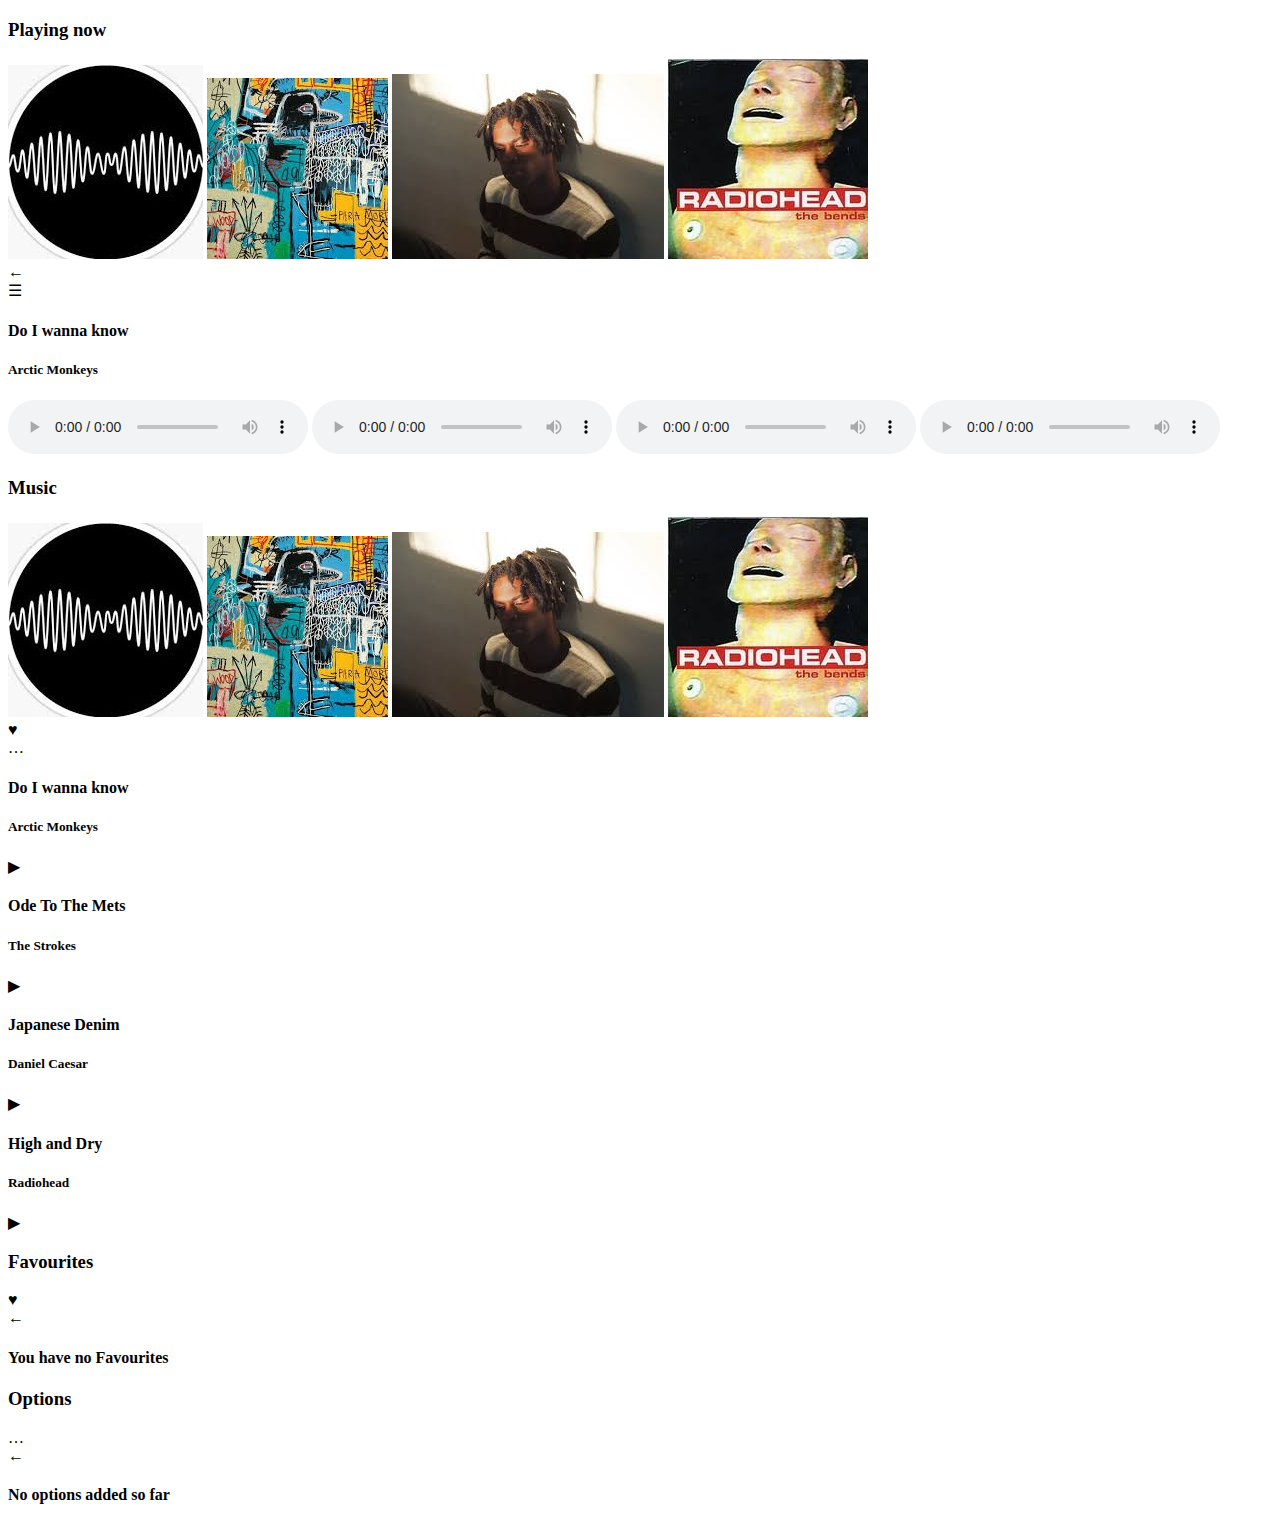
==== MusicPlayer.html @ 8cf3862a "wyawya" ====
<!DOCTYPE html>
<html lang="en">
<head>
    <link rel="stylesheet" href="MusicPLayer.css">
    <meta charset="UTF-8">
    <meta name="viewport" content="width=device-width, initial-scale=1.0">
    <title>Music Player</title>
</head>
<body>
    <div class="playingDiv" id="playingDiv">
        <h3>Playing now</h3>
        <div class="songPicB" id="songPicB"> 
         <img src="song1.jpg" class="songB oneB" id="songB oneB"> 
         <img src="song2.jpg" class="songB twoB" id="songB twoB"> 
         <img src="song3.jpg" class="songB threeB" id="songB threeB"> 
         <img src="song4.jpg" class="songB fourB" id="songB fourB"> </div>
        <div class="back" id="back"><a>&#8592;</a></div>
        <div class="threeBars" id="threeBars"><a>&#9776;</a></div>
        <h4 class="title" id="title">Do I wanna know</h4>
        <h5 class="artist" id="artist">Arctic Monkeys</h5>
        <audio class="audio1" id="audio1" controls>
            <source src="DoI.weba" type="audio/ogg">
            Your browser does not support the audio element.
        </audio>
        <audio class="audio2" id="audio2" controls>
            <source src="Ode.weba" type="audio/ogg">
            Your browser does not support the audio element.
        </audio>
        <audio class="audio3" id="audio3" controls>
            <source src="Jap.weba" type="audio/ogg">
            Your browser does not support the audio element.
        </audio>
        <audio class="audio4" id="audio4" controls>
            <source src="Hig.weba" type="audio/ogg">
            Your browser does not support the audio element.
        </audio>
    </div>


    <div class="listDiv" id="listDiv">
        <h3>Music</h3>
        <div class="songPic" id="songPic"> 
            <img src="song1.jpg" class="song one" id="song one">
            <img src="song2.jpg" class="song two" id="song two">
            <img src="song3.jpg" class="song three" id="song three">
            <img src="song4.jpg" class="song four" id="song four">
         </div>
        <div class="fav" id="fav" onclick="favouritees()"><a>&#x2665;</a></div>
        <div class="threeDots" id="threeDots" onclick="options()"><a>&hellip;</a></div>
        <div class="downList" id="downList">
            <div class="song1name" id="song1name" onclick="PicDoI()">
                <h4>Do I wanna know</h4>
                <h5>Arctic Monkeys</h5>
                <div class="playbtn" id="playbtn"> <a class="play1" id="play1"> ▶ </a></div>
            </div>
            <div class="song2name" id="song2name" onclick="PicODE()">
                <h4>Ode To The Mets</h4>
                <h5>The Strokes</h5>
                <div class="playbtn" id="playbtn"> <a class="play2" id="play2">▶ </a></div>
            </div>
            <div class="song3name" id="song3name" onclick="PicJap()">
                <h4>Japanese Denim</h4>
                <h5>Daniel Caesar</h5>
                <div class="playbtn" id="playbtn"> <a class="play3" id="play3">▶ </a></div>
            </div>
            <div class="song4name" id="song4name" onclick="PicHig()">
                <h4>High and Dry</h4>
                <h5>Radiohead</h5>
                <div class="playbtn" id="playbtn"> <a class="play4" id="play4">▶ </a></div>
            </div>
        </div>
    </div>

    <div class="favDiv" id="favDiv">
        <h3>Favourites</h3>
        <div class="favLater" id="favLater"><a>&#x2665;</a></div>
        <div class="favBack" id="favBack" onclick="hideFavDiv()"><a>&#8592;</div>
        <h4>You have no Favourites</h4>

    </div>

    <div class="threeDotsDiv" id="threeDotsDiv">
        <h3>Options</h3>
        <div class="dotsLater" id="dotsLater"><a>&hellip;</a></div>
        <div class="dotsBack" id="dotsBack" onclick="hideDotsDiv()"><a>&#8592;</div>
        <h4>No options added so far</h4>

    </div>

    <script src="Musicplayer.js"></script>
</body>
</html>
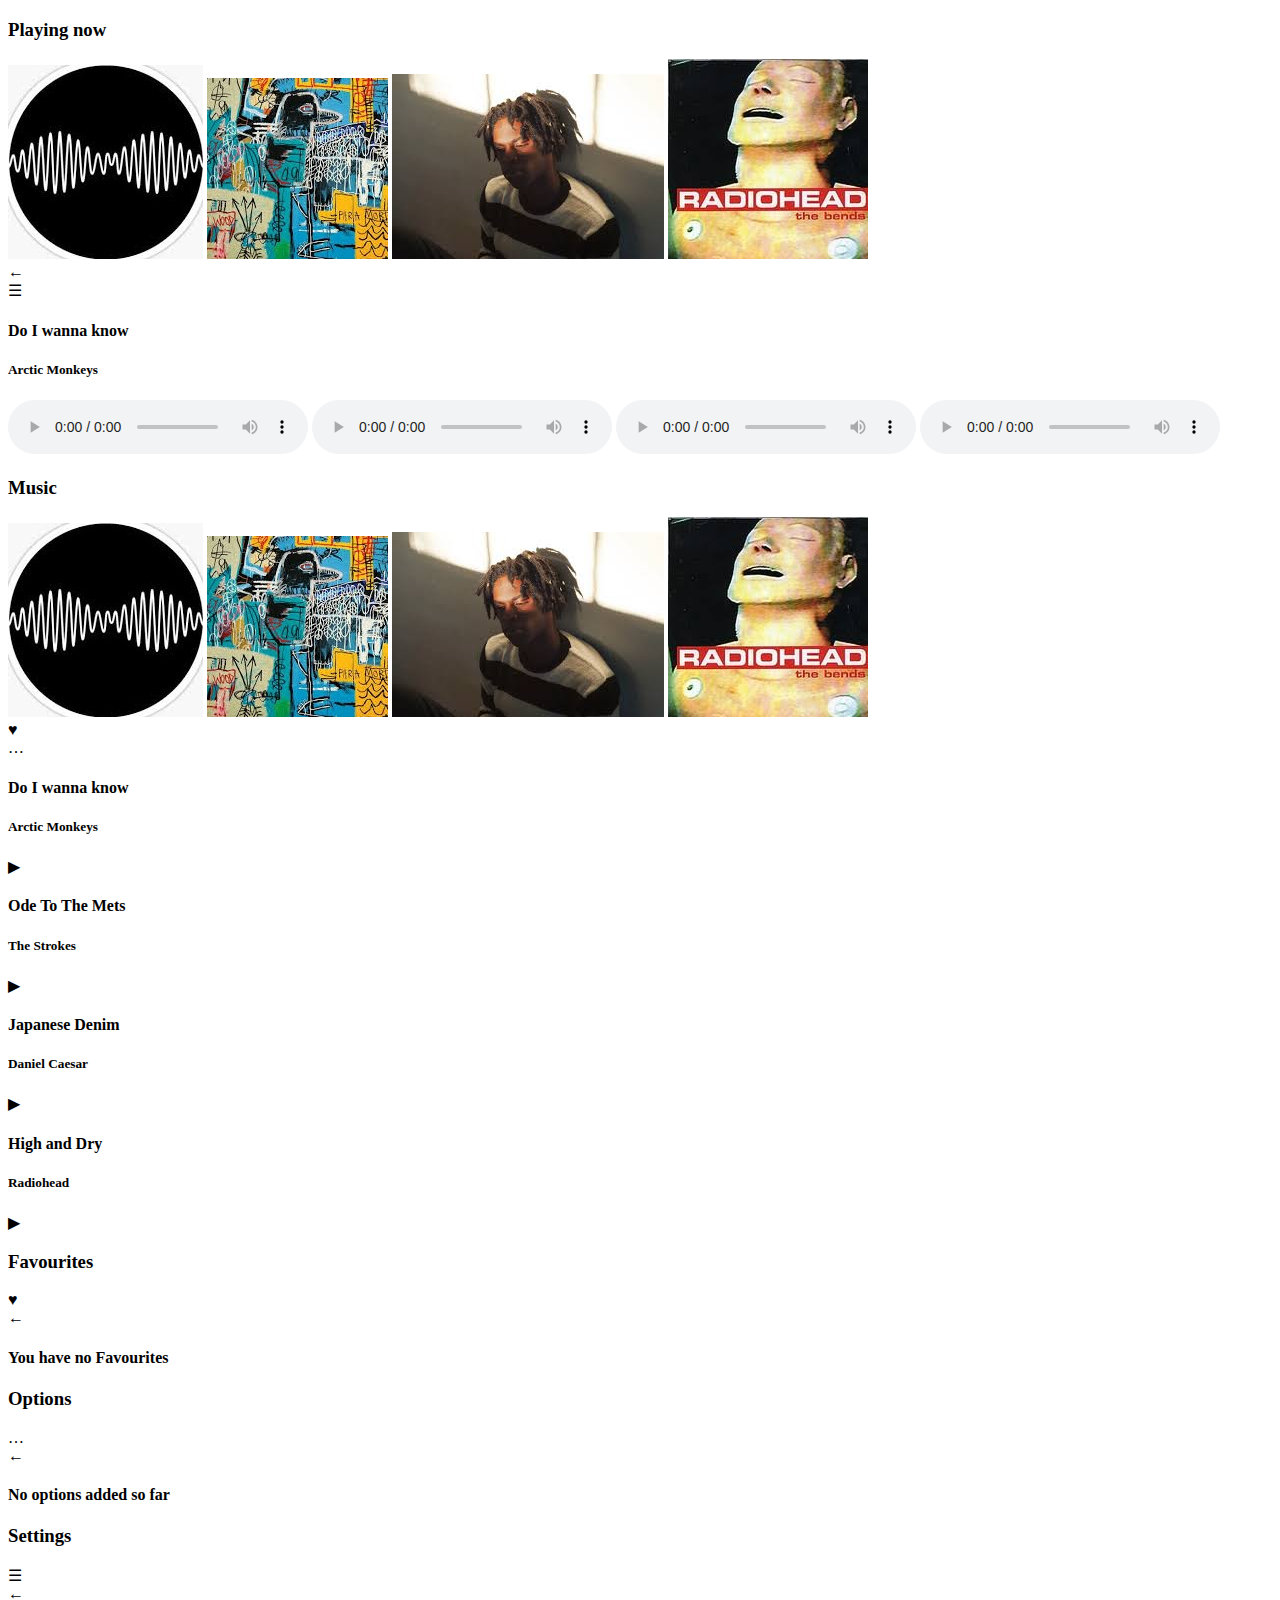
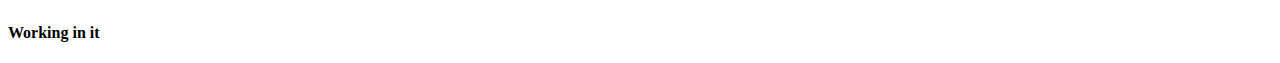
==== commit b8b2173c: "still a lot to work on" ====
--- a/MusicPlayer.html
+++ b/MusicPlayer.html
@@ -15,7 +15,7 @@
          <img src="song3.jpg" class="songB threeB" id="songB threeB"> 
          <img src="song4.jpg" class="songB fourB" id="songB fourB"> </div>
         <div class="back" id="back"><a>&#8592;</a></div>
-        <div class="threeBars" id="threeBars"><a>&#9776;</a></div>
+        <div class="threeBars" id="threeBars" onclick="Settings()"><a>&#9776;</a></div>
         <h4 class="title" id="title">Do I wanna know</h4>
         <h5 class="artist" id="artist">Arctic Monkeys</h5>
         <audio class="audio1" id="audio1" controls>
@@ -87,6 +87,14 @@
 
     </div>
 
+    <div class="SettingsDiv" id="SettingsDiv">
+        <h3>Settings</h3>
+        <div class="SetsLater" id="SetsLater"><a>&#9776;</a></div>
+        <div class="SetsBack" id="SetsBack" onclick="hideSetsDiv()"><a>&#8592;</div>
+        <h4>Working in it</h4>
+
+    </div>
+
     <script src="Musicplayer.js"></script>
 </body>
 </html>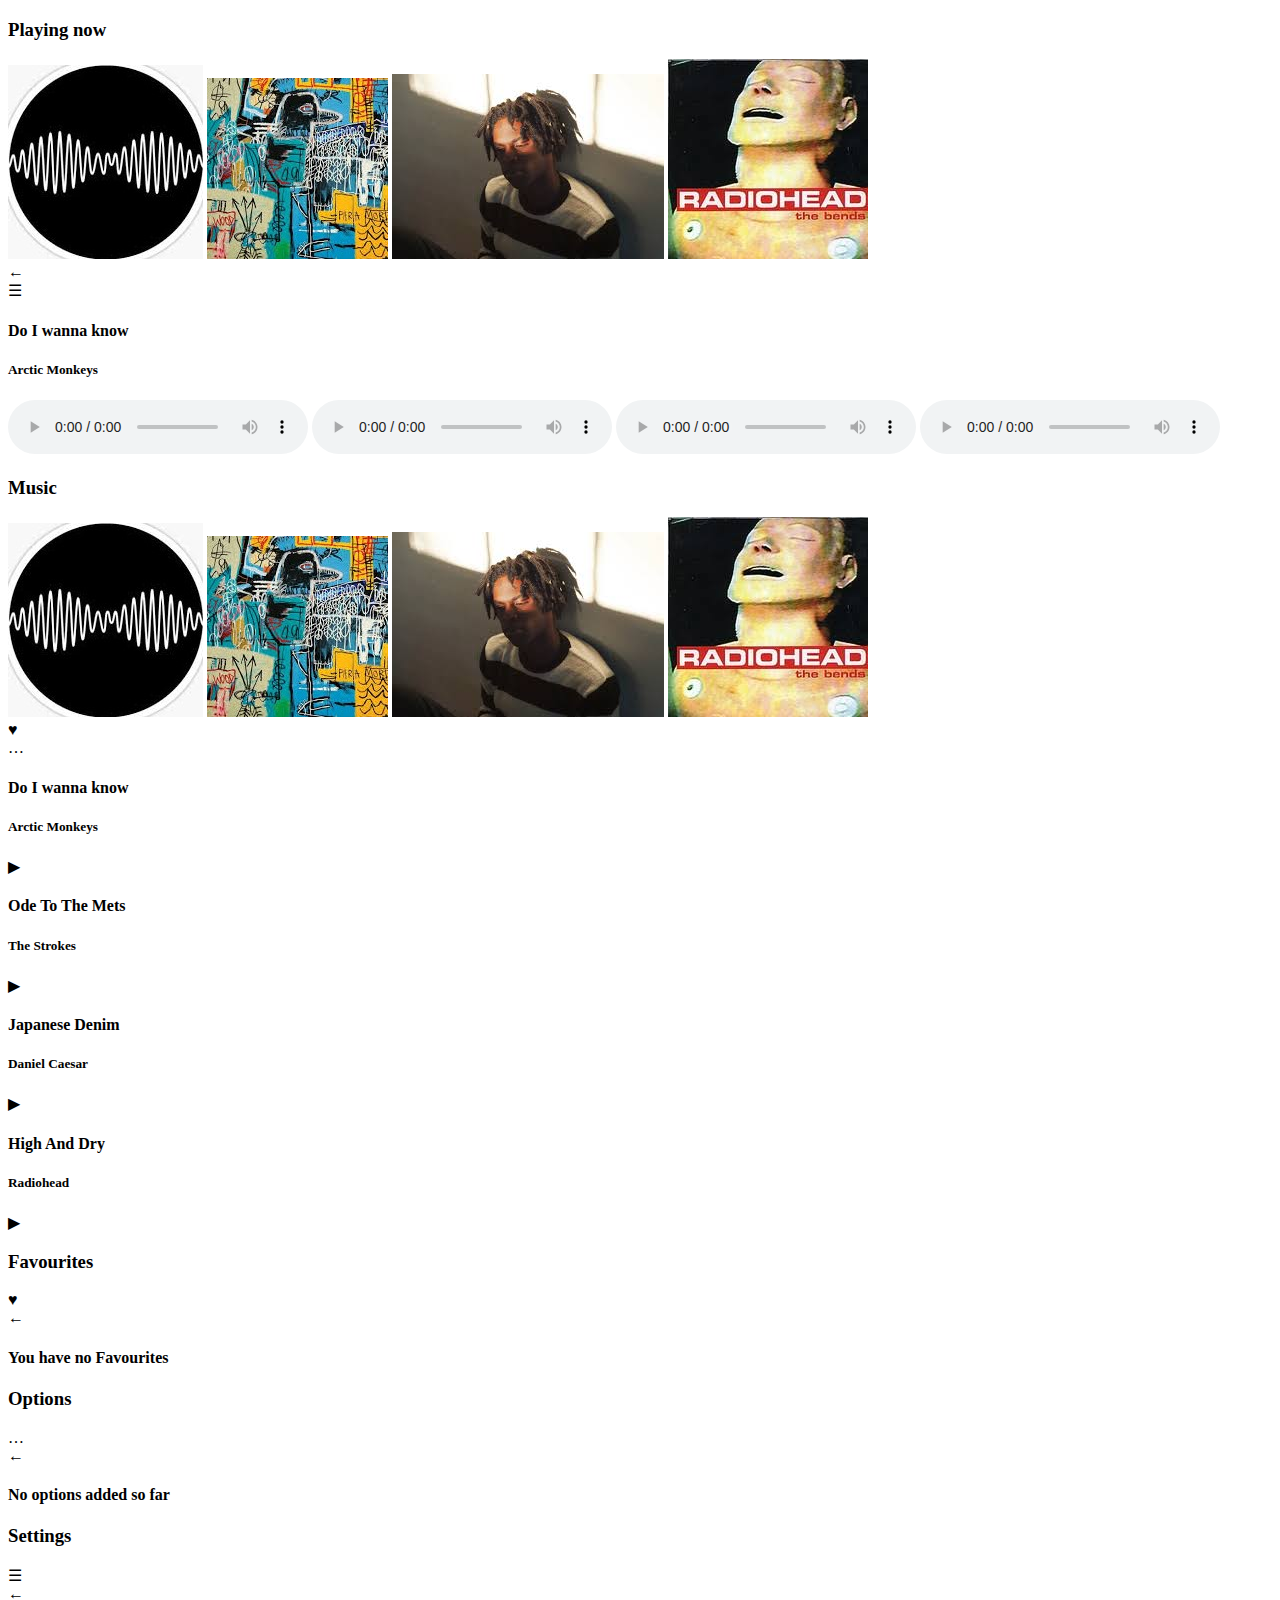
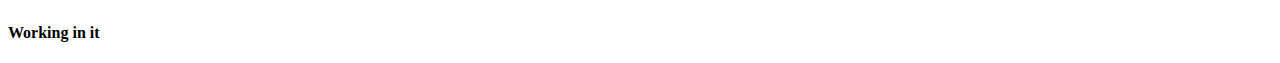
==== commit b1d1b72d: "okok" ====
--- a/MusicPlayer.html
+++ b/MusicPlayer.html
@@ -64,7 +64,7 @@
                 <div class="playbtn" id="playbtn"> <a class="play3" id="play3">▶ </a></div>
             </div>
             <div class="song4name" id="song4name" onclick="PicHig()">
-                <h4>High and Dry</h4>
+                <h4>High And Dry</h4>
                 <h5>Radiohead</h5>
                 <div class="playbtn" id="playbtn"> <a class="play4" id="play4">▶ </a></div>
             </div>
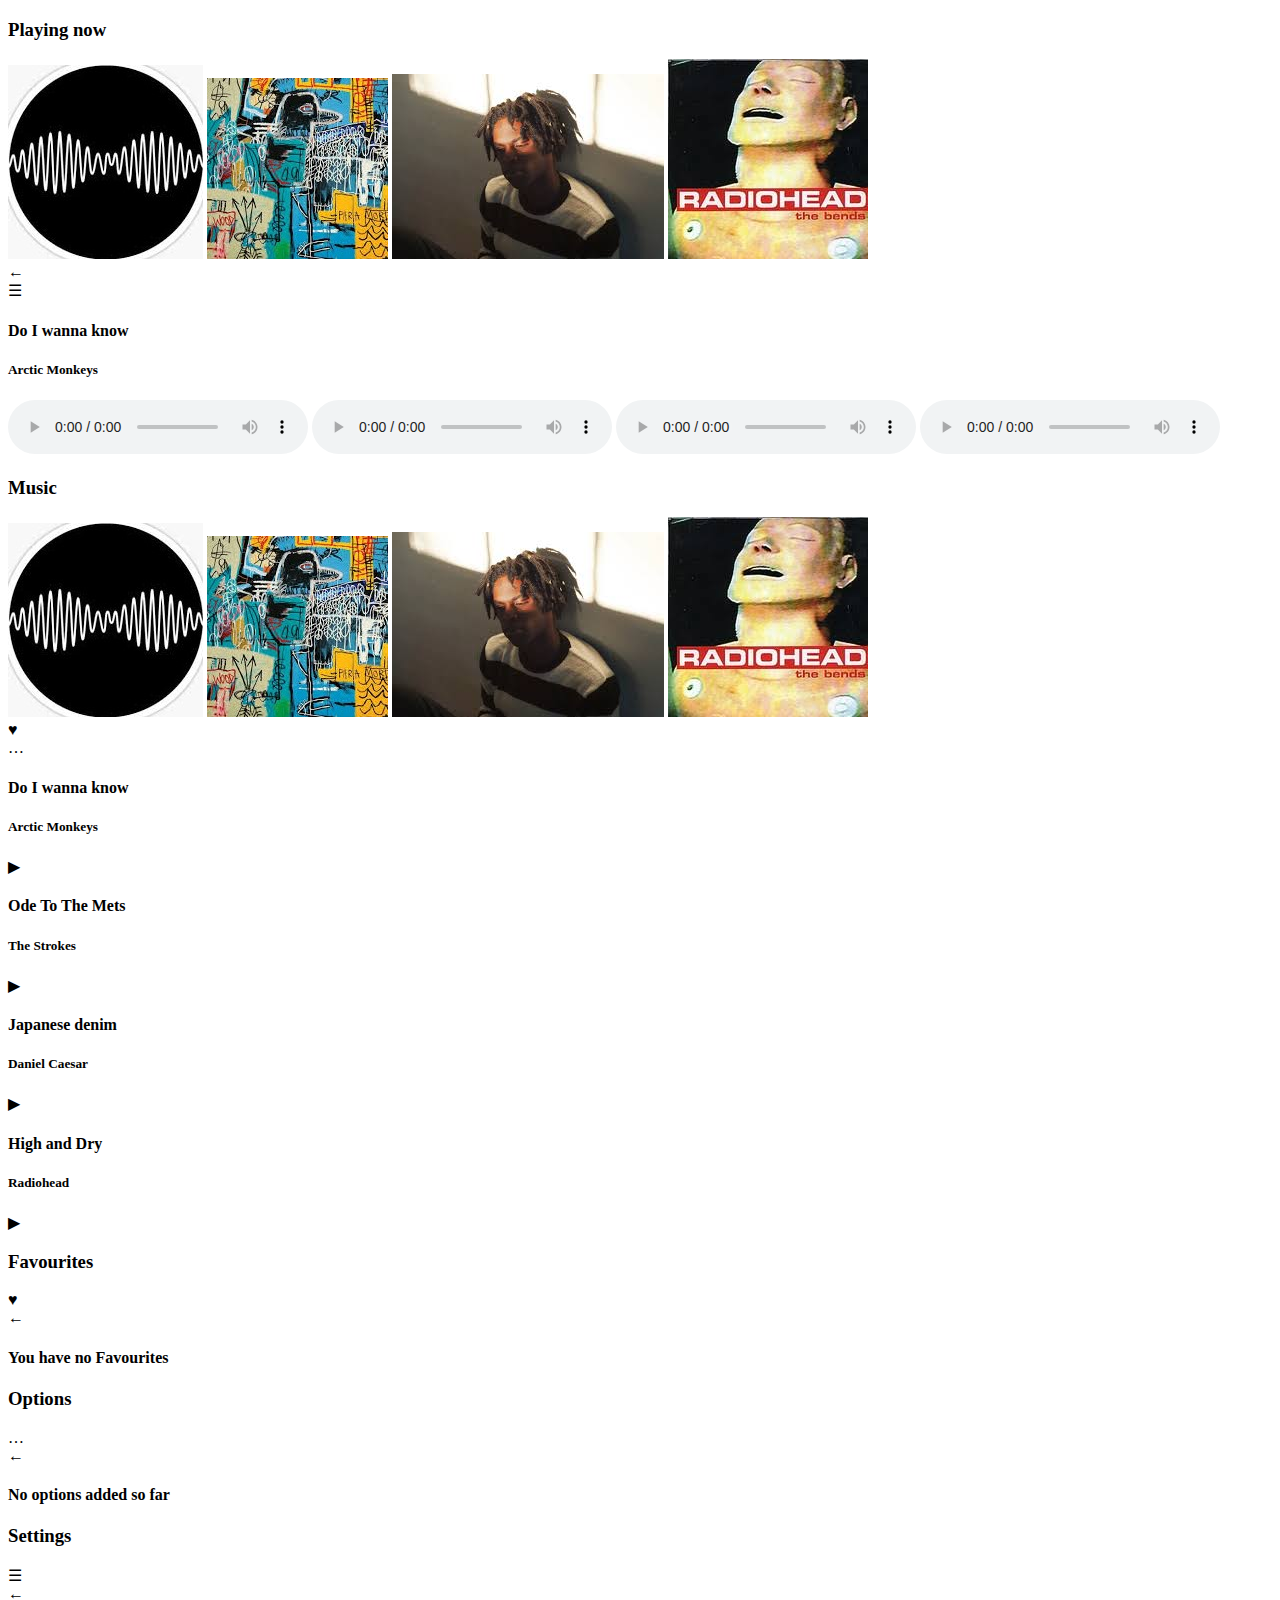
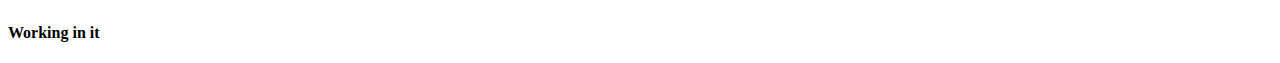
==== commit 203987bc: "okok" ====
--- a/MusicPlayer.html
+++ b/MusicPlayer.html
@@ -59,12 +59,12 @@
                 <div class="playbtn" id="playbtn"> <a class="play2" id="play2">▶ </a></div>
             </div>
             <div class="song3name" id="song3name" onclick="PicJap()">
-                <h4>Japanese Denim</h4>
+                <h4>Japanese denim</h4>
                 <h5>Daniel Caesar</h5>
                 <div class="playbtn" id="playbtn"> <a class="play3" id="play3">▶ </a></div>
             </div>
             <div class="song4name" id="song4name" onclick="PicHig()">
-                <h4>High And Dry</h4>
+                <h4>High and Dry</h4>
                 <h5>Radiohead</h5>
                 <div class="playbtn" id="playbtn"> <a class="play4" id="play4">▶ </a></div>
             </div>
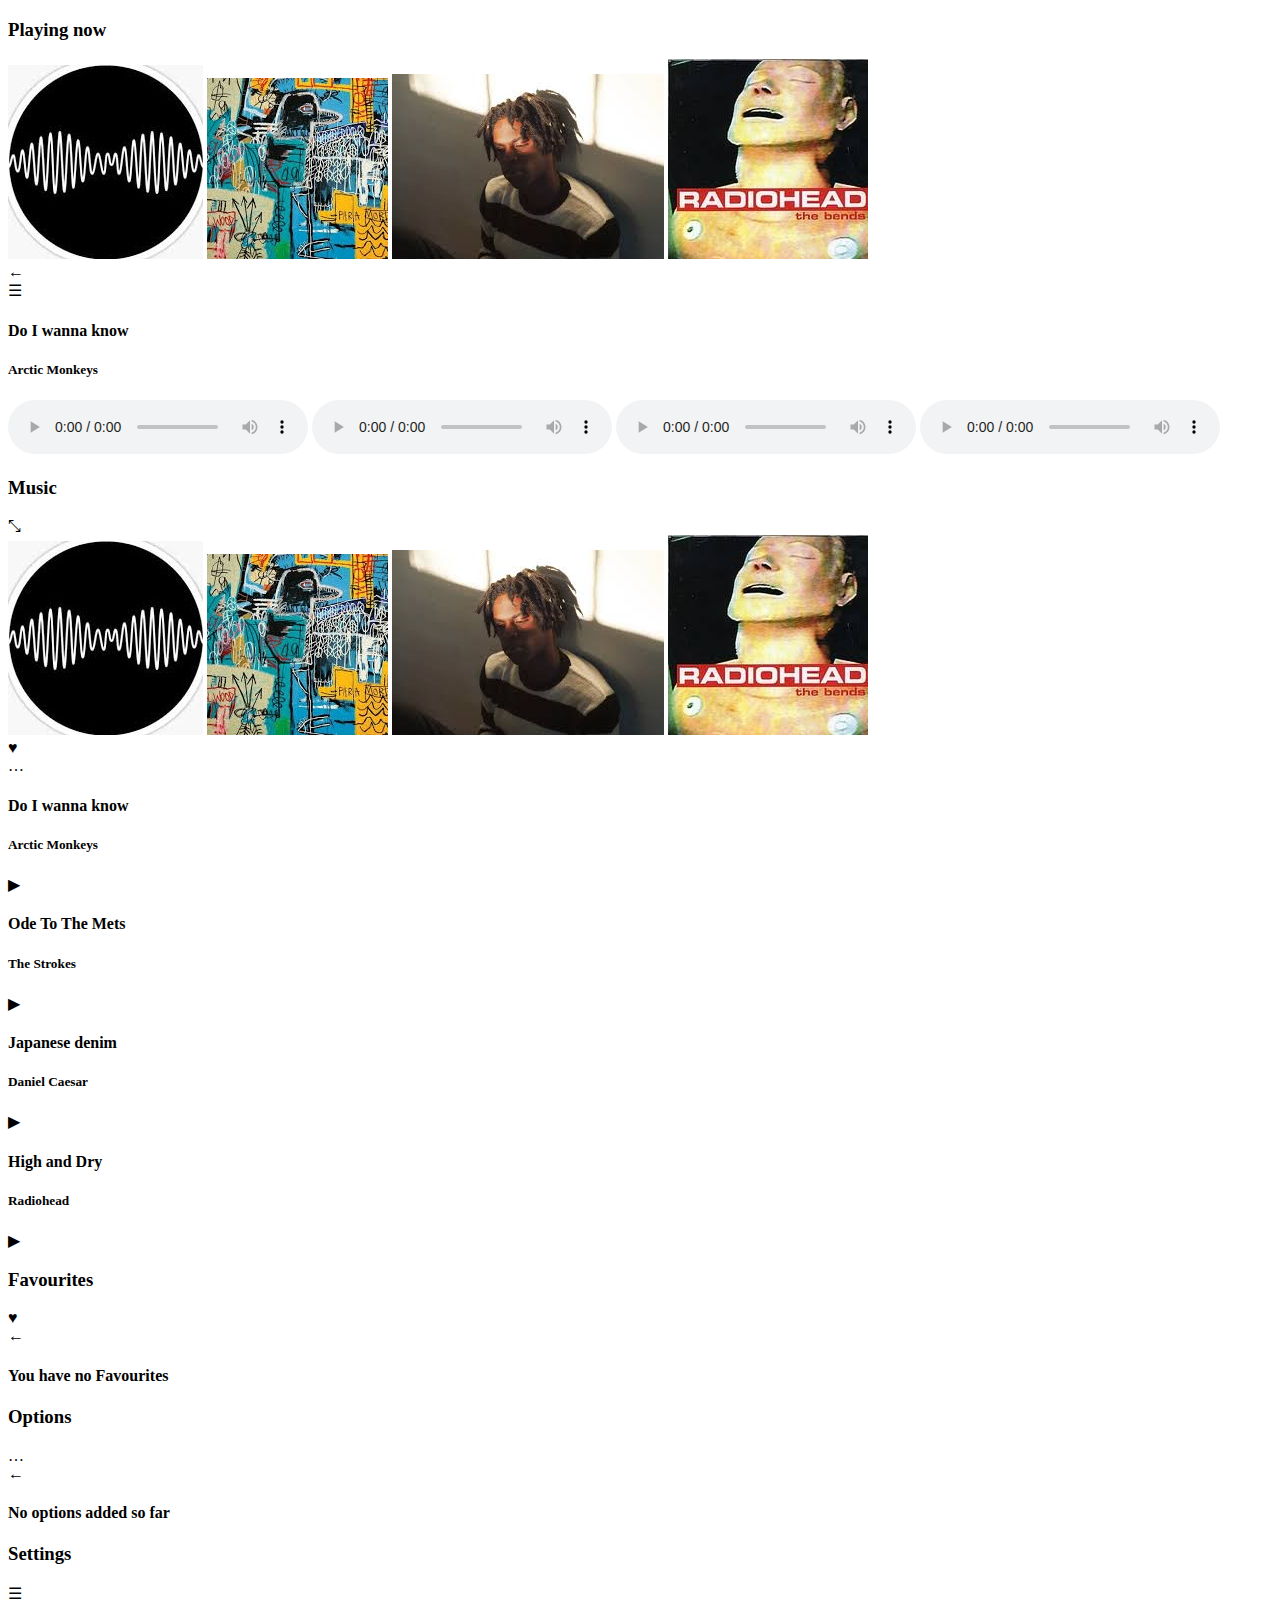
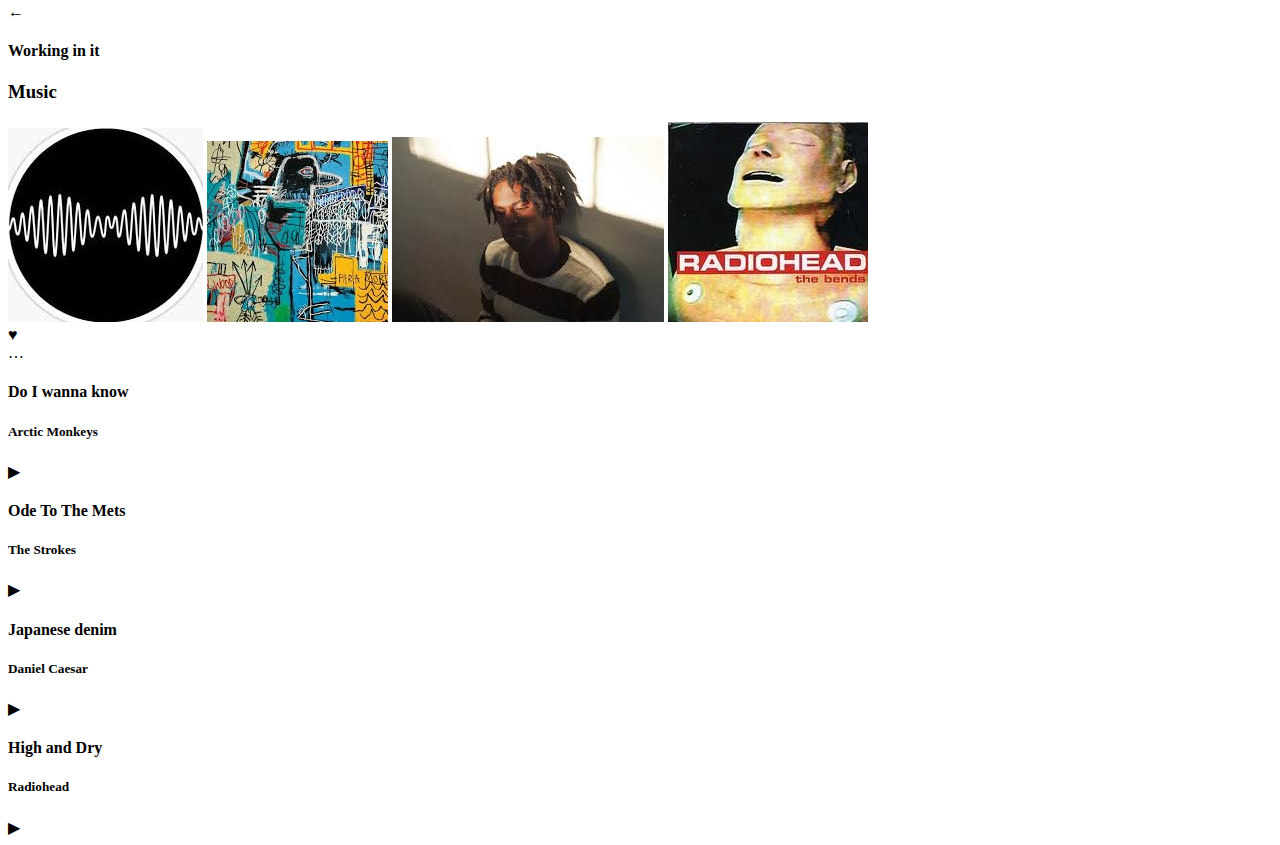
==== commit b30c7c3b: "added a full screen btn" ====
--- a/MusicPlayer.html
+++ b/MusicPlayer.html
@@ -39,6 +39,7 @@
 
     <div class="listDiv" id="listDiv">
         <h3>Music</h3>
+        <div class="full" id="full" onclick="fullList()"><a>&#x2921;</a></div>
         <div class="songPic" id="songPic"> 
             <img src="song1.jpg" class="song one" id="song one">
             <img src="song2.jpg" class="song two" id="song two">
@@ -95,6 +96,42 @@
 
     </div>
 
+
+    <div class="listDivBig" id="listDivBig">
+        <h3>Music</h3>
+        <div class="songPicBig" id="songPicBig"> 
+            <img src="song1.jpg" class="songBig one" id="song one">
+            <img src="song2.jpg" class="songBig two" id="song two">
+            <img src="song3.jpg" class="songBig three" id="song three">
+            <img src="song4.jpg" class="songBig four" id="song four">
+         </div>
+        <div class="fav" id="fav" onclick="favouritees()"><a>&#x2665;</a></div>
+        <div class="threeDots" id="threeDots" onclick="options()"><a>&hellip;</a></div>
+        <div class="downList" id="downList">
+            <div class="song1name" id="song1name" onclick="PicDoI()">
+                <h4>Do I wanna know</h4>
+                <h5>Arctic Monkeys</h5>
+                <div class="playbtn" id="playbtn"> <a class="play1" id="play1"> ▶ </a></div>
+            </div>
+            <div class="song2name" id="song2name" onclick="PicODE()">
+                <h4>Ode To The Mets</h4>
+                <h5>The Strokes</h5>
+                <div class="playbtn" id="playbtn"> <a class="play2" id="play2">▶ </a></div>
+            </div>
+            <div class="song3name" id="song3name" onclick="PicJap()">
+                <h4>Japanese denim</h4>
+                <h5>Daniel Caesar</h5>
+                <div class="playbtn" id="playbtn"> <a class="play3" id="play3">▶ </a></div>
+            </div>
+            <div class="song4name" id="song4name" onclick="PicHig()">
+                <h4>High and Dry</h4>
+                <h5>Radiohead</h5>
+                <div class="playbtn" id="playbtn"> <a class="play4" id="play4">▶ </a></div>
+            </div>
+        </div>
+    </div>
+
+
     <script src="Musicplayer.js"></script>
 </body>
 </html>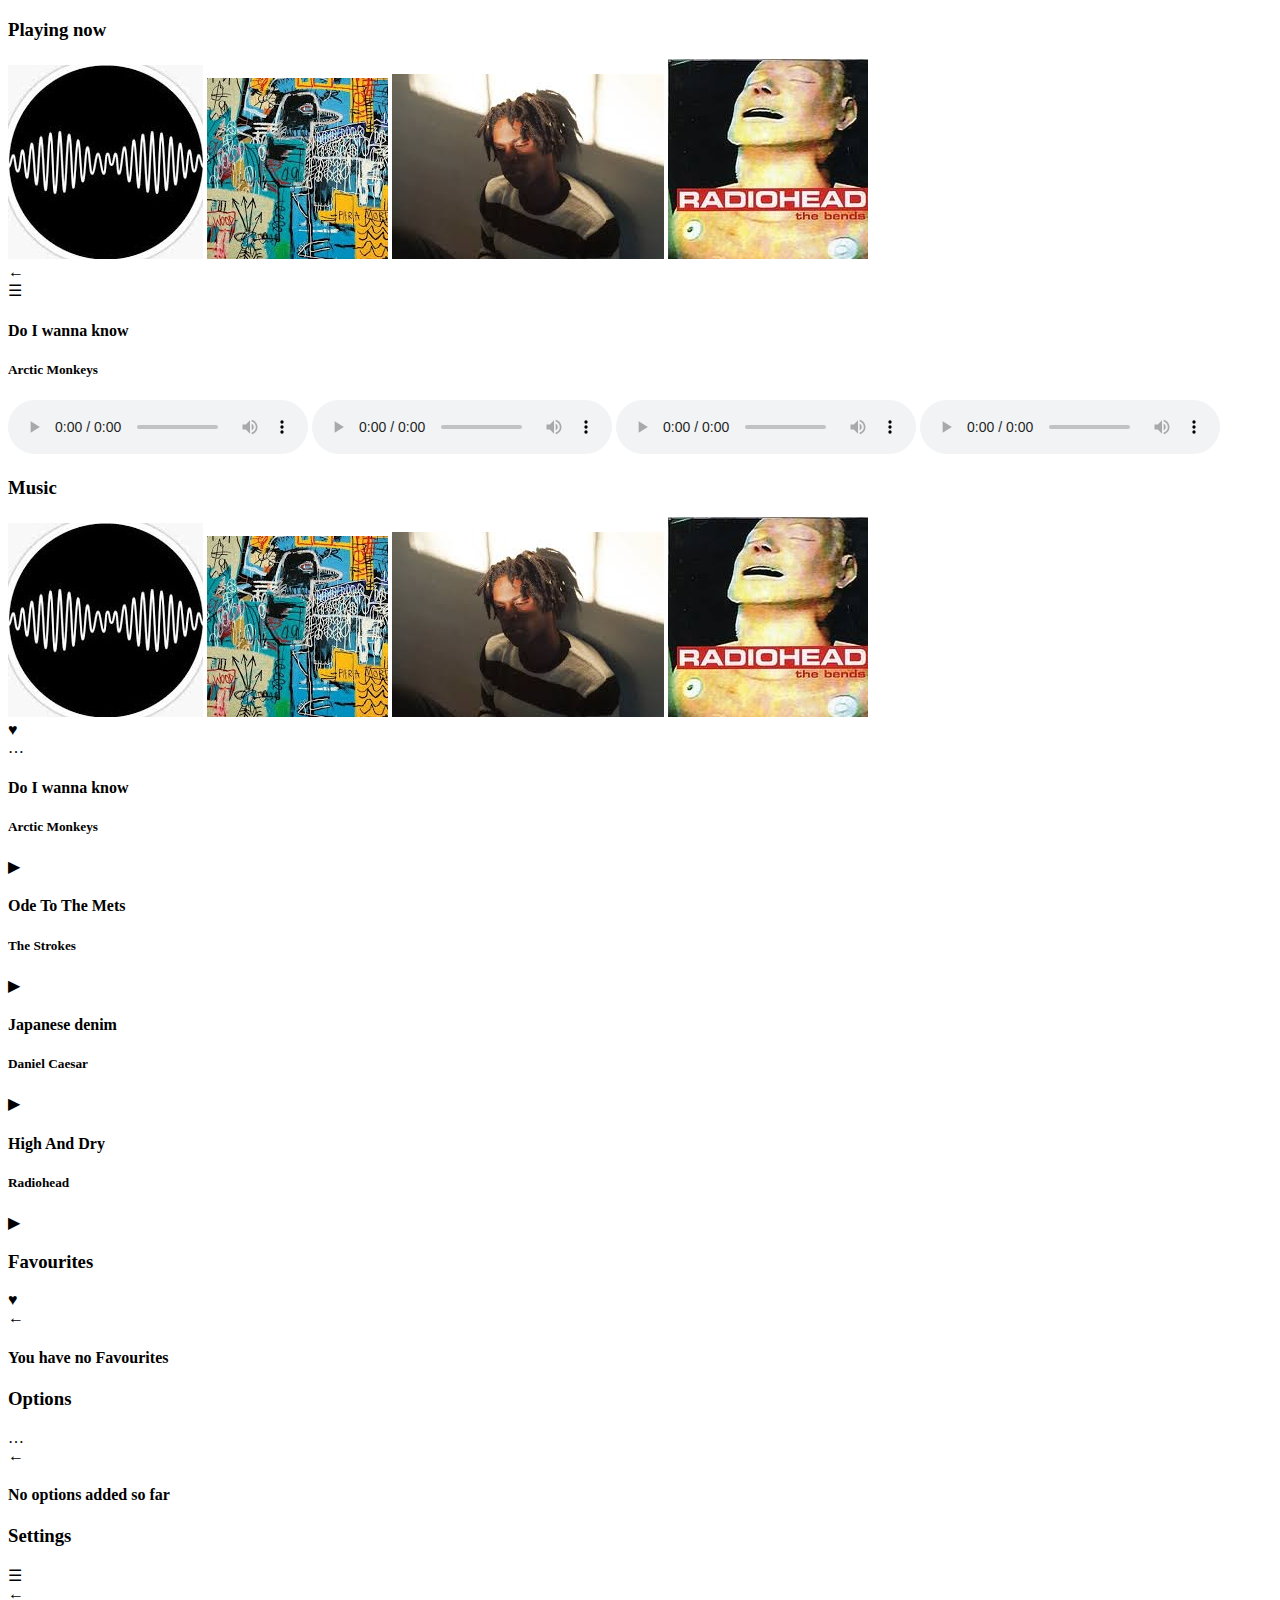
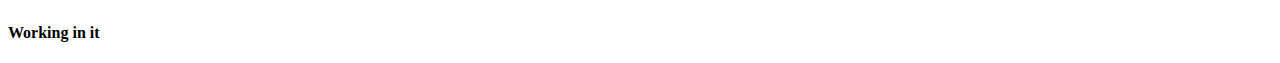
==== commit 65aef993: "Merge branch 'main' into prith" ====
--- a/MusicPlayer.html
+++ b/MusicPlayer.html
@@ -39,7 +39,6 @@
 
     <div class="listDiv" id="listDiv">
         <h3>Music</h3>
-        <div class="full" id="full" onclick="fullList()"><a>&#x2921;</a></div>
         <div class="songPic" id="songPic"> 
             <img src="song1.jpg" class="song one" id="song one">
             <img src="song2.jpg" class="song two" id="song two">
@@ -65,7 +64,7 @@
                 <div class="playbtn" id="playbtn"> <a class="play3" id="play3">▶ </a></div>
             </div>
             <div class="song4name" id="song4name" onclick="PicHig()">
-                <h4>High and Dry</h4>
+                <h4>High And Dry</h4>
                 <h5>Radiohead</h5>
                 <div class="playbtn" id="playbtn"> <a class="play4" id="play4">▶ </a></div>
             </div>
@@ -96,42 +95,6 @@
 
     </div>
 
-
-    <div class="listDivBig" id="listDivBig">
-        <h3>Music</h3>
-        <div class="songPicBig" id="songPicBig"> 
-            <img src="song1.jpg" class="songBig one" id="song one">
-            <img src="song2.jpg" class="songBig two" id="song two">
-            <img src="song3.jpg" class="songBig three" id="song three">
-            <img src="song4.jpg" class="songBig four" id="song four">
-         </div>
-        <div class="fav" id="fav" onclick="favouritees()"><a>&#x2665;</a></div>
-        <div class="threeDots" id="threeDots" onclick="options()"><a>&hellip;</a></div>
-        <div class="downList" id="downList">
-            <div class="song1name" id="song1name" onclick="PicDoI()">
-                <h4>Do I wanna know</h4>
-                <h5>Arctic Monkeys</h5>
-                <div class="playbtn" id="playbtn"> <a class="play1" id="play1"> ▶ </a></div>
-            </div>
-            <div class="song2name" id="song2name" onclick="PicODE()">
-                <h4>Ode To The Mets</h4>
-                <h5>The Strokes</h5>
-                <div class="playbtn" id="playbtn"> <a class="play2" id="play2">▶ </a></div>
-            </div>
-            <div class="song3name" id="song3name" onclick="PicJap()">
-                <h4>Japanese denim</h4>
-                <h5>Daniel Caesar</h5>
-                <div class="playbtn" id="playbtn"> <a class="play3" id="play3">▶ </a></div>
-            </div>
-            <div class="song4name" id="song4name" onclick="PicHig()">
-                <h4>High and Dry</h4>
-                <h5>Radiohead</h5>
-                <div class="playbtn" id="playbtn"> <a class="play4" id="play4">▶ </a></div>
-            </div>
-        </div>
-    </div>
-
-
     <script src="Musicplayer.js"></script>
 </body>
 </html>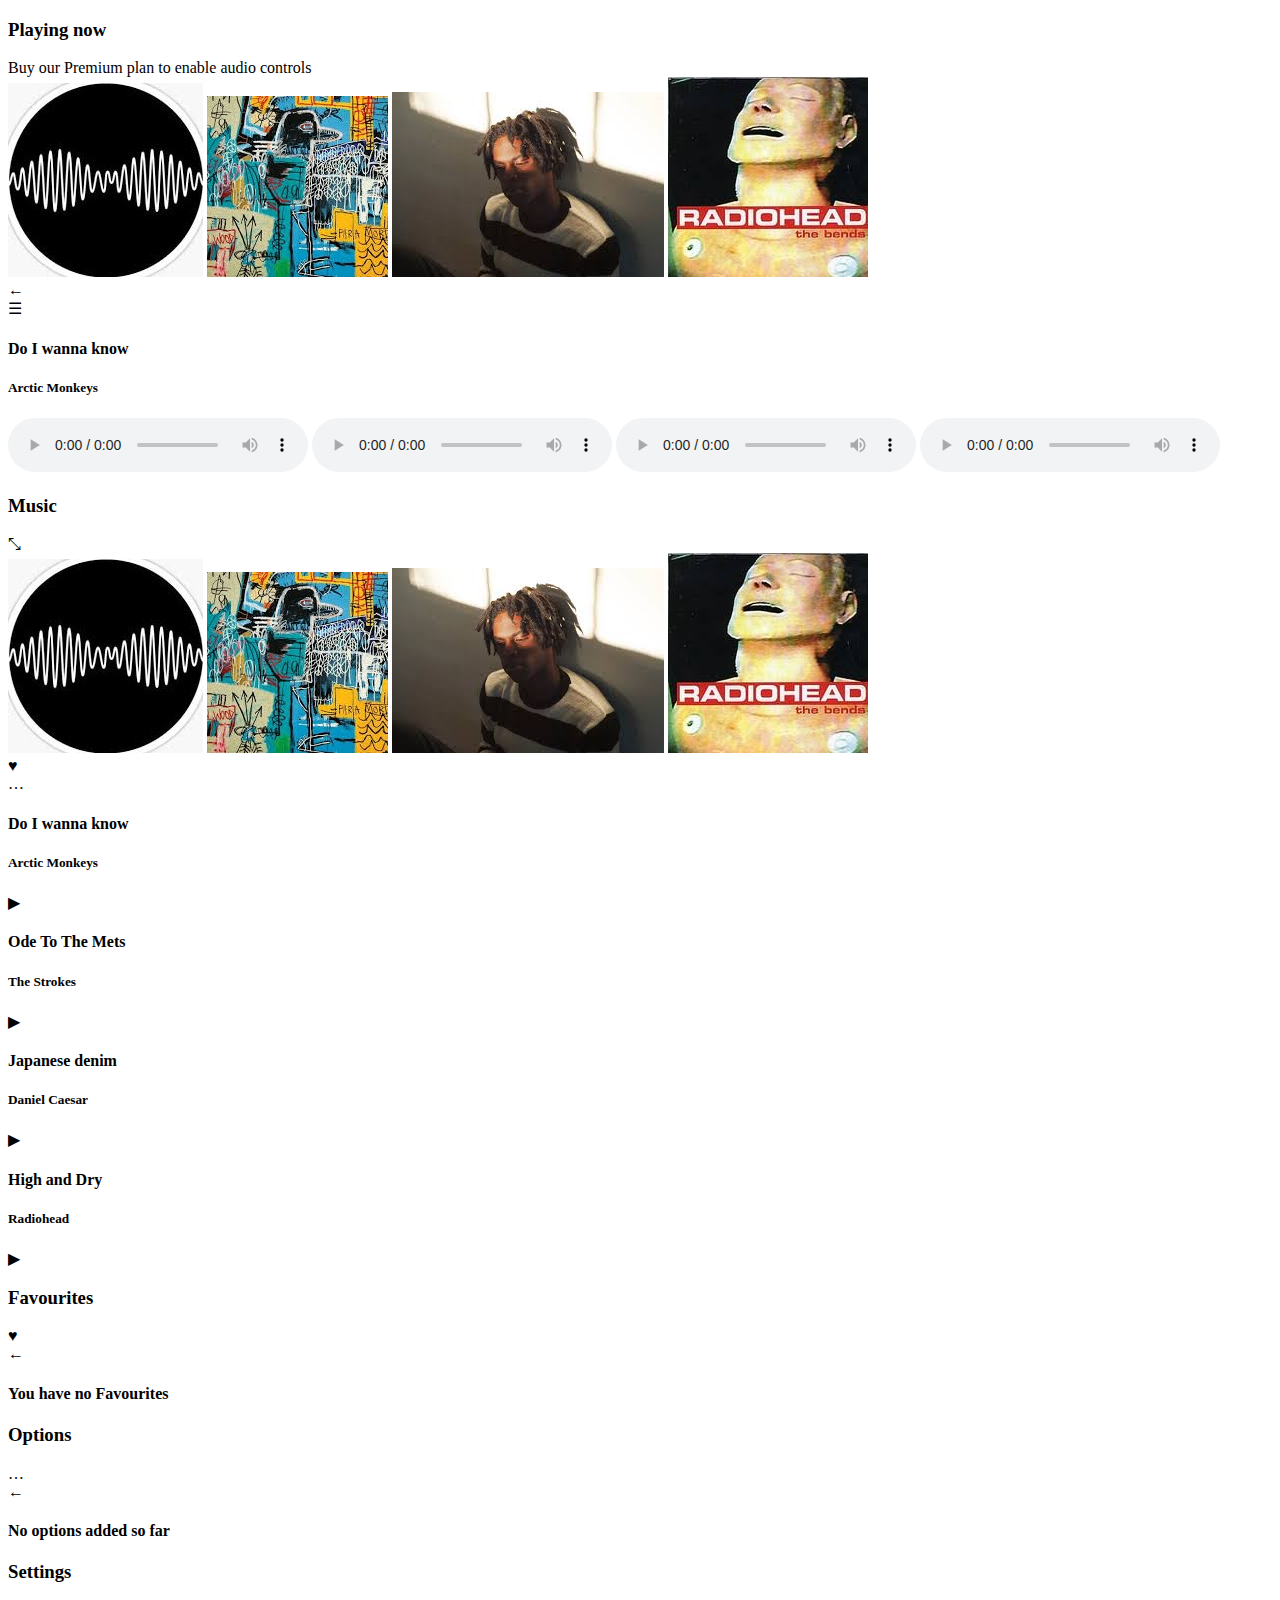
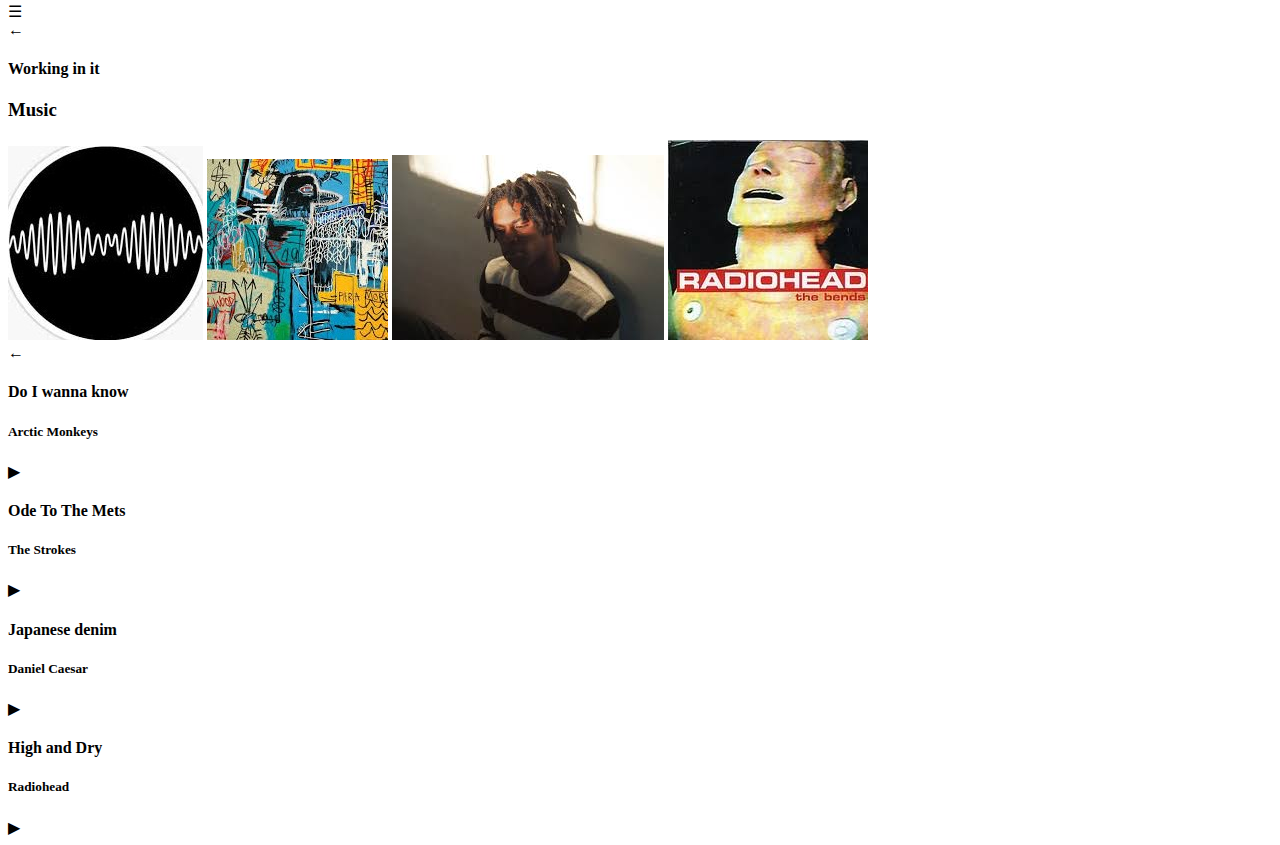
==== commit 5946d1ba: "Final" ====
--- a/MusicPlayer.html
+++ b/MusicPlayer.html
@@ -9,6 +9,7 @@
 <body>
     <div class="playingDiv" id="playingDiv">
         <h3>Playing now</h3>
+        <a class="premium" id="premium">Buy our Premium plan to enable audio controls</a>
         <div class="songPicB" id="songPicB"> 
          <img src="song1.jpg" class="songB oneB" id="songB oneB"> 
          <img src="song2.jpg" class="songB twoB" id="songB twoB"> 
@@ -39,6 +40,7 @@
 
     <div class="listDiv" id="listDiv">
         <h3>Music</h3>
+        <div class="full" id="full" onclick="fullList()"><a>&#x2921;</a></div>
         <div class="songPic" id="songPic"> 
             <img src="song1.jpg" class="song one" id="song one">
             <img src="song2.jpg" class="song two" id="song two">
@@ -64,7 +66,7 @@
                 <div class="playbtn" id="playbtn"> <a class="play3" id="play3">▶ </a></div>
             </div>
             <div class="song4name" id="song4name" onclick="PicHig()">
-                <h4>High And Dry</h4>
+                <h4>High and Dry</h4>
                 <h5>Radiohead</h5>
                 <div class="playbtn" id="playbtn"> <a class="play4" id="play4">▶ </a></div>
             </div>
@@ -95,6 +97,41 @@
 
     </div>
 
+
+    <div class="listDivBig" id="listDivBig">
+        <h3>Music</h3>
+        <div class="songPicBig" id="songPicBig"> 
+            <img src="song1.jpg" class="songBig one" id="songBig">
+            <img src="song2.jpg" class="songBig two" id="songBig">
+            <img src="song3.jpg" class="songBig three" id="songBig">
+            <img src="song4.jpg" class="songBig four" id="songBig">
+         </div>
+        <div class="listBigBack" id="listBigBack" onclick="closeListBig()"><a>&#8592;</a></div>
+        <div class="downList" id="downList">
+            <div class="song1name" id="song1name" onclick="PicDoI()">
+                <h4>Do I wanna know</h4>
+                <h5>Arctic Monkeys</h5>
+                <div class="playbtn" id="playbtn"> <a class="play1" id="play1a"> ▶ </a></div>
+            </div>
+            <div class="song2name" id="song2name" onclick="PicODE()">
+                <h4>Ode To The Mets</h4>
+                <h5>The Strokes</h5>
+                <div class="playbtn" id="playbtn"> <a class="play2" id="play2a">▶ </a></div>
+            </div>
+            <div class="song3name" id="song3name" onclick="PicJap()">
+                <h4>Japanese denim</h4>
+                <h5>Daniel Caesar</h5>
+                <div class="playbtn" id="playbtn"> <a class="play3" id="play3a">▶ </a></div>
+            </div>
+            <div class="song4name" id="song4name" onclick="PicHig()">
+                <h4>High and Dry</h4>
+                <h5>Radiohead</h5>
+                <div class="playbtn" id="playbtn"> <a class="play4" id="play4a">▶ </a></div>
+            </div>
+        </div>
+    </div>
+
+
     <script src="Musicplayer.js"></script>
 </body>
 </html>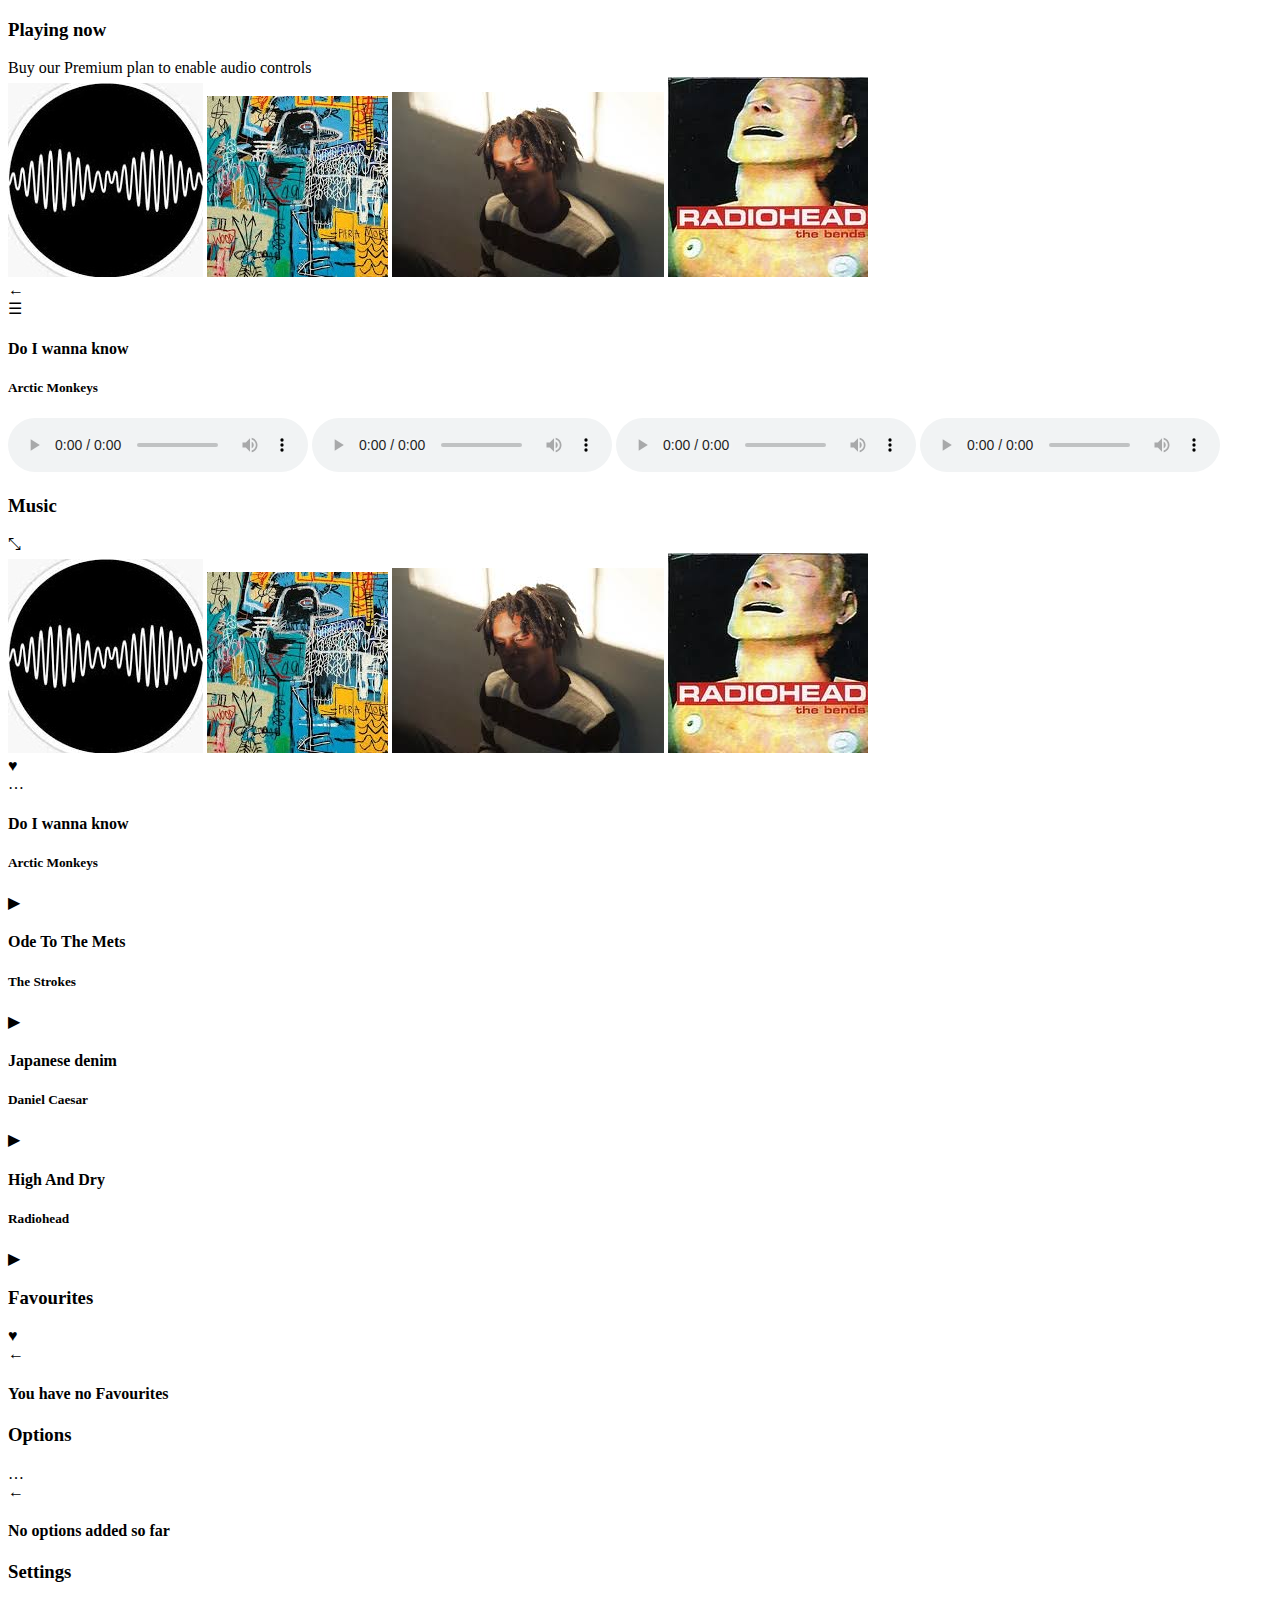
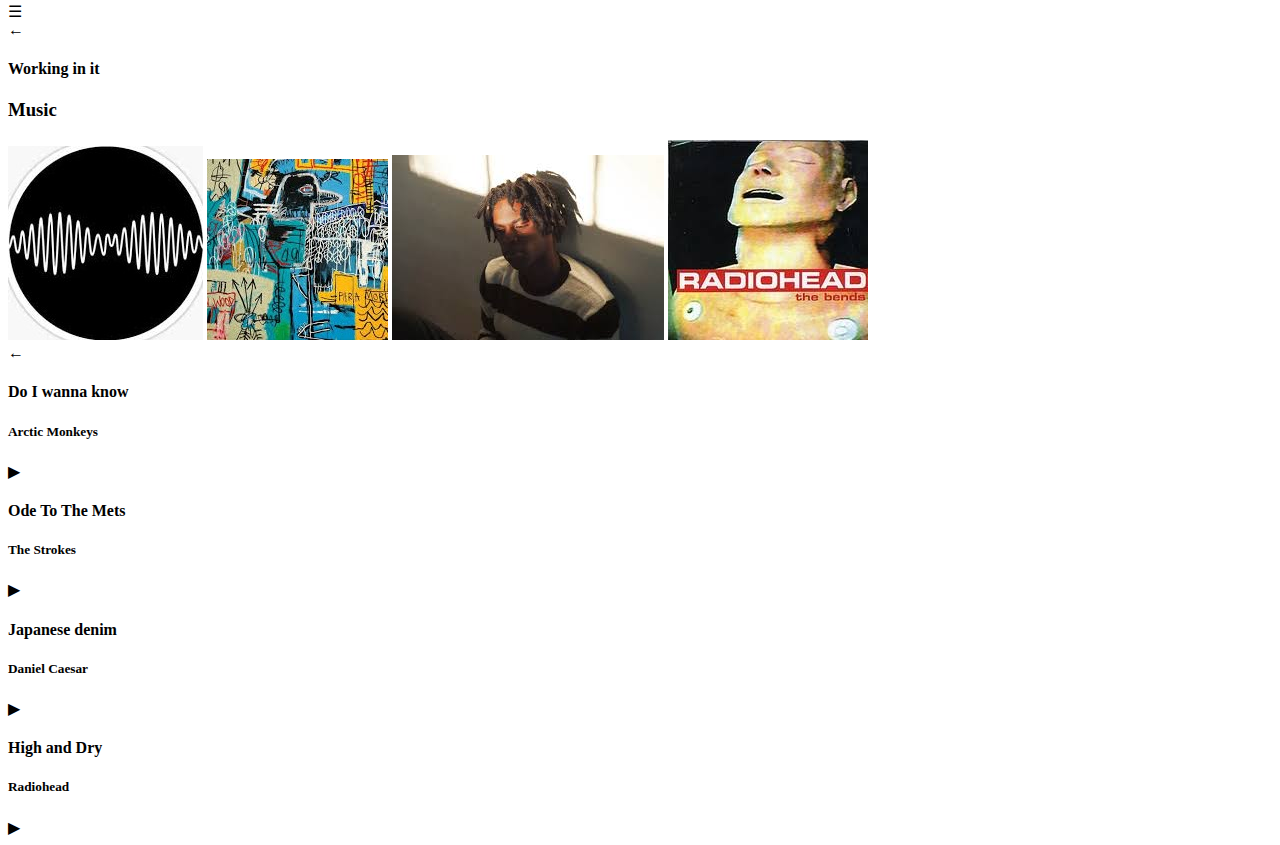
==== commit 463c71f7: "Final" ====
--- a/MusicPlayer.html
+++ b/MusicPlayer.html
@@ -66,7 +66,7 @@
                 <div class="playbtn" id="playbtn"> <a class="play3" id="play3">▶ </a></div>
             </div>
             <div class="song4name" id="song4name" onclick="PicHig()">
-                <h4>High and Dry</h4>
+                <h4>High And Dry</h4>
                 <h5>Radiohead</h5>
                 <div class="playbtn" id="playbtn"> <a class="play4" id="play4">▶ </a></div>
             </div>
